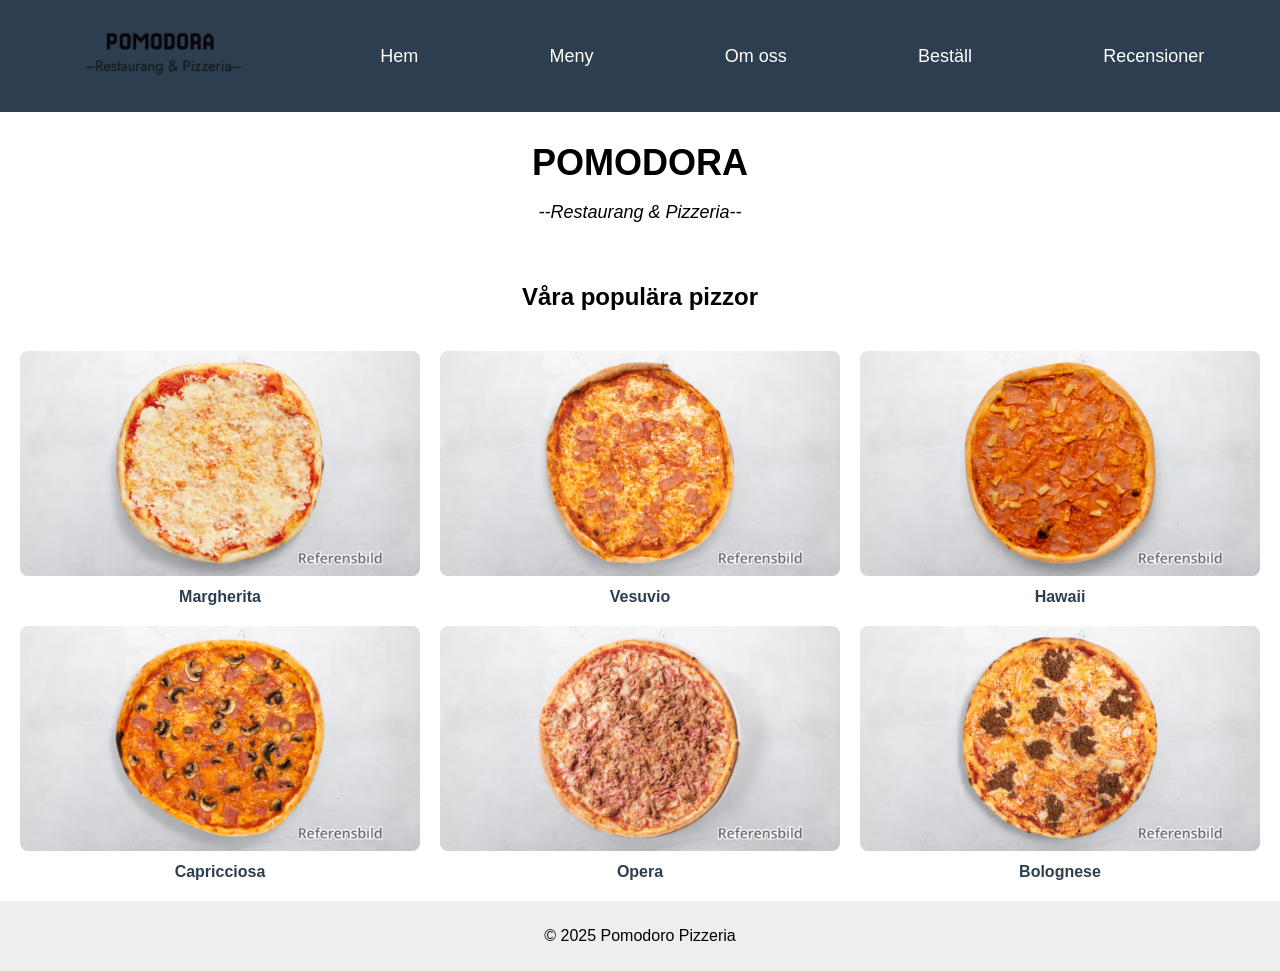
==== index.html @ 96bd5820 "Add files via upload" ====
<!DOCTYPE html>
<html lang="sv">

<head>
	<meta charset="UTF-8">
	<meta name="viewport" content="width=device-width, initial-scale=1.0">
	<meta name="description" content="Pomodoro Pizzeria i Örnsköldsvik – Meny, beställning och information.">
	<meta name="author" content="Hanna Vigren">
	<title>Pomodoro Pizzeria</title>
	<link rel="stylesheet" href="style.css">
</head>

<body>
	<header>
		<nav>
			<ul>
				<li><a href="index.html"><img src="logo.png" alt="Pomodoro Pizzeria" class="logo"></a></li>
				<li><a href="index.html">Hem</a></li>
				<li><a href="meny.html">Meny</a></li>
				<li><a href="omoss.html">Om oss</a></li>
				<li><a href="bestall.html">Beställ</a></li>
				<li><a href="recensioner.html">Recensioner</a></li>
			</ul>
		</nav>
	</header>

	<main>
		<section class="hero">
			<h1>POMODORA</h1>
			<p>--Restaurang & Pizzeria--</p>
		</section>

		<section class="gallery">
			<h2>Våra populära pizzor</h2>
			<figure class="pizza-item">
				<img src="margherita.avif" alt="Pizza Margherita" class="pizza-image">
				<figcaption>Margherita</figcaption>
			</figure>
			<figure class="pizza-item">
				<img src="vesuvio.avif" alt="Pizza Vesuvio" class="pizza-image">
				<figcaption>Vesuvio</figcaption>
			</figure>
			<figure class="pizza-item">
				<img src="hawaii.avif" alt="Pizza Hawaii" class="pizza-image">
				<figcaption>Hawaii</figcaption>
			</figure>
			<figure class="pizza-item">
				<img src="capricciosa.avif" alt="Pizza Capricciosa" class="pizza-image">
				<figcaption>Capricciosa</figcaption>
			</figure>
			<figure class="pizza-item">
				<img src="opera.avif" alt="Pizza Opera" class="pizza-image">
				<figcaption>Opera</figcaption>
			</figure>
			<figure class="pizza-item">
				<img src="bolognese.avif" alt="Pizza Bolognese" class="pizza-image">
				<figcaption>Bolognese</figcaption>
			</figure>
		</section>

	</main>


	<footer>
		<p>&copy; 2025 Pomodoro Pizzeria</p>
	</footer>
</body>

</html>
---- style.css ----
/* Globala stilar */
body {
    font-family: Arial, sans-serif;
    margin: 0;
    padding: 0;
}

header {
    background-color: #2c3e50;
    color: white;
    padding: 10px;
    align-items: center;
}

nav ul {
    list-style: none;
    display: flex;
    justify-content: space-around;
    align-items: center;
    padding: 0;
}

nav a {
    text-decoration: none;
    color: white;
    font-size: 18px;
}

.logo {
    height: 55px;
    width: auto;
}

footer {
    background-color: #eee;
    text-align: center;
    padding: 10px;
}

/* Gemensamma stilar */
main h1 {
    text-align: center;
    font-size: 32px;
    font-weight: bold;
    margin-bottom: 10px;
}

main p {
    text-align: center;
    font-size: 16px;
    margin-bottom: 20px;
}

form {
    display: flex;
    flex-direction: column;
    gap: 10px;
    max-width: 400px;
    margin: 20px auto;
}

/* index.html */
.hero {
    text-align: center;
    margin: 20px auto;
    font-family: 'Arial', sans-serif;
}

.hero h1 {
    font-size: 36px;
    font-weight: bold;
    margin-bottom: 10px;
}

.hero p {
    font-size: 18px;
    font-style: italic;
}

.gallery {
    display: grid;
    grid-template-columns: repeat(3, 1fr);
    gap: 20px;
    padding: 20px;
}

.gallery h2 {
    grid-column: 1 / -1;
    text-align: center;
}

.pizza-image {
    width: 100%;
    border-radius: 8px;
}

.pizza-item {
    margin: 0; 
    text-align: center;
}

.pizza-item figcaption {
    margin-top: 8px;
    font-weight: bold;
    font-size: 16px;
    color: #2c3e50;
}

/* meny.html */
.menu-group {
    display: flex;
    justify-content: space-around;
    margin: 20px auto;
}

.menu-column {
    width: 45%;
}

.menu-column h2 {
    text-align: center;
    font-size: 24px;
    margin-bottom: 10px;
}

.menu-column ul {
    list-style: none;
    padding: 0;
    text-align: center;
}

.menu-column li {
    margin-bottom: 15px;
    font-size: 16px;
}

.menu-column li strong {
    font-size: 18px;
}

/* bestall.html */
form label {
    font-size: 16px;
    font-weight: bold;
}

form input,
form textarea,
form button {
    font-size: 14px;
    padding: 10px;
    border: 1px solid #ccc;
    border-radius: 5px;
}

form button {
    background-color: #2c3e50;
    color: white;
    cursor: pointer;
}

form button:hover {
    background-color: #1a252f;
}

/* Om oss.html */
.about {
    text-align: center;
    margin: 20px auto;
    max-width: 600px;
}

.about p {
    font-size: 16px;
    margin-bottom: 20px;
}

video {
    width: 100%;
    height: 300px;
    object-fit: cover;
    border-radius: 8px;
}

/* recensioner.html */
table {
    width: 100%;
    border-collapse: collapse;
    margin: 20px auto;
    text-align: left;
}

th,
td {
    border: 1px solid #ddd;
    padding: 10px;
}

th {
    background-color: #2c3e50;
    color: white;
}

tr:nth-child(even) {
    background-color: #f9f9f9;
}

@media screen and (max-width: 768px) {
    /* Gör pizzagalleriet till en kolumn på små skärmar istället för tre */
    .gallery {
        grid-template-columns: 1fr; 
    }
    
    /* Lägg meny-kolumnerna under varandra istället för bredvid varandra */
    .menu-group {
        flex-direction: column;
        align-items: center;
    }
    .menu-column {
        width: 90%;
    }
    
    /* Stapla navigationslänkarna */
    nav ul {
        flex-direction: column;
        gap: 10px;
    }
}

@media print {
    body {
        background-color: white;
        color: black;
    }
    /* Dölj navigation och footer vid utskrift då de inte behövs på papper */
    header, footer {
        display: none;
    }
    .hero {
        margin: 0;
    }
}
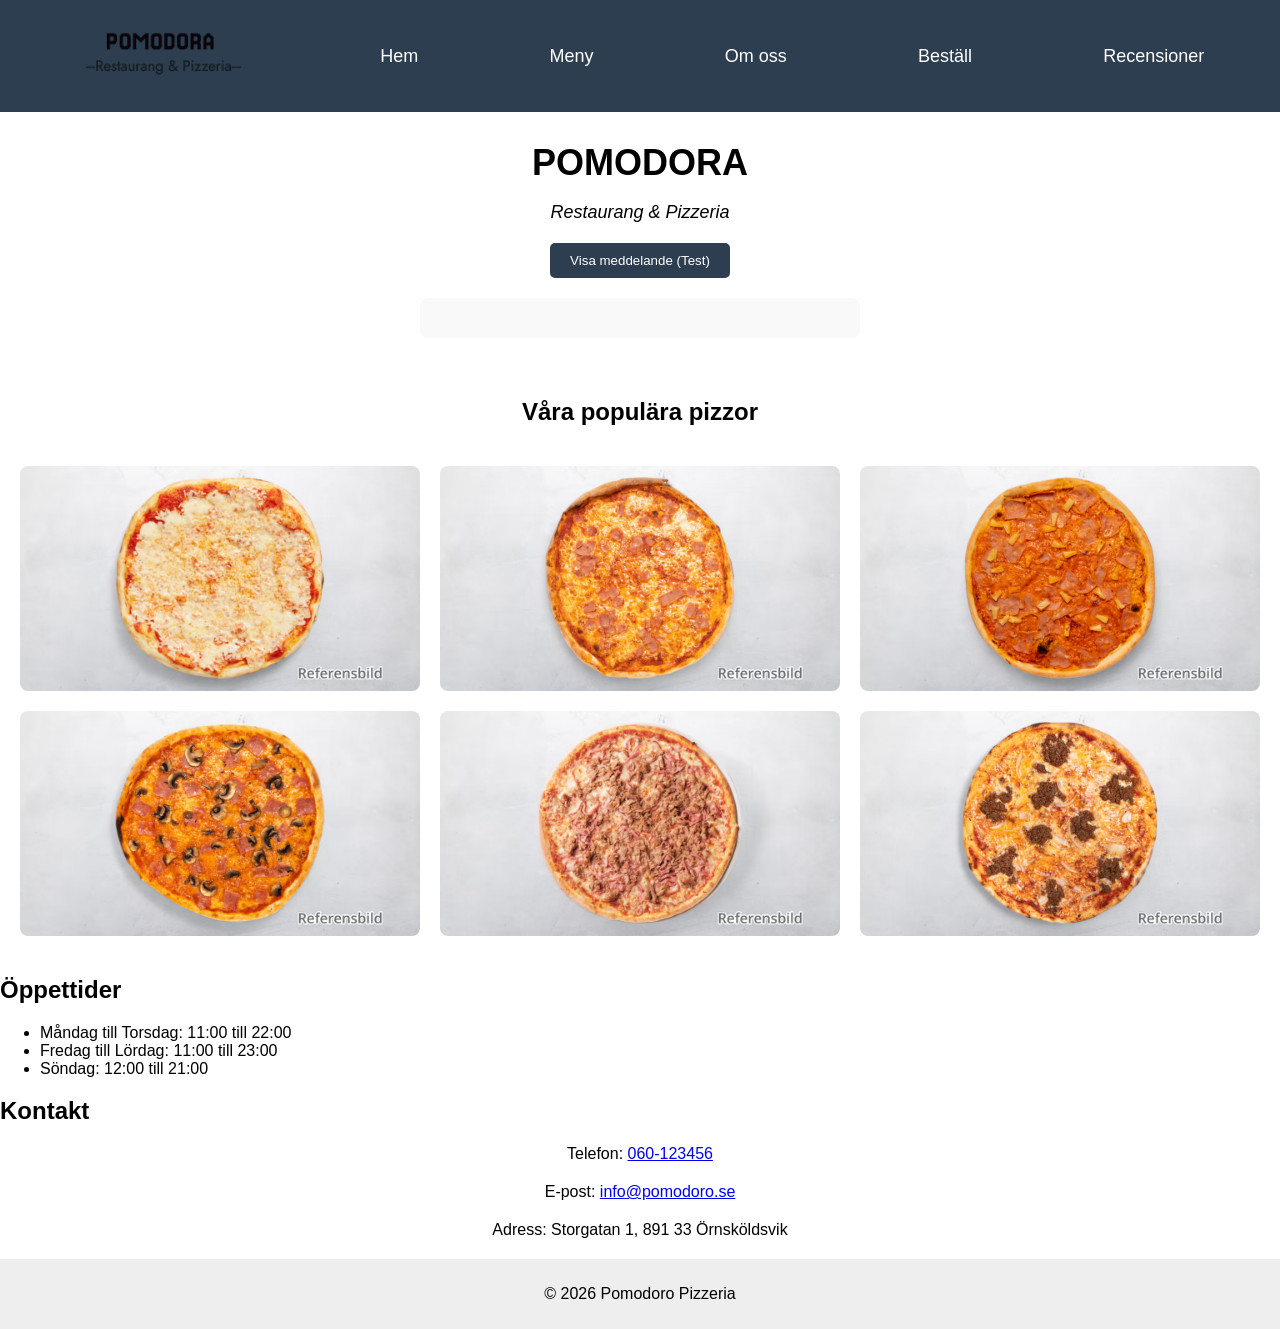
==== commit 1de02378: "Update index.html" ====
--- a/index.html
+++ b/index.html
@@ -1,69 +1,64 @@
 <!DOCTYPE html>
 <html lang="sv">
-
 <head>
 	<meta charset="UTF-8">
 	<meta name="viewport" content="width=device-width, initial-scale=1.0">
-	<meta name="description" content="Pomodoro Pizzeria i Örnsköldsvik – Meny, beställning och information.">
+	<meta name="description" content="Pomodoro Pizzeria i Örnsköldsvik. Meny, beställning och information.">
 	<meta name="author" content="Hanna Vigren">
-	<title>Pomodoro Pizzeria</title>
+	<meta name="keywords" content="pizza, pizzeria, Örnsköldsvik, restaurang, mat, beställning">
+	<title>Pomodoro Pizzeria - Hem</title>
 	<link rel="stylesheet" href="style.css">
 </head>
-
 <body>
 	<header>
 		<nav>
 			<ul>
 				<li><a href="index.html"><img src="logo.png" alt="Pomodoro Pizzeria" class="logo"></a></li>
-				<li><a href="index.html">Hem</a></li>
-				<li><a href="meny.html">Meny</a></li>
-				<li><a href="omoss.html">Om oss</a></li>
-				<li><a href="bestall.html">Beställ</a></li>
-				<li><a href="recensioner.html">Recensioner</a></li>
+				<li><a href="index.html" onmouseover="highlightNav(this)" onmouseout="unhighlightNav(this)">Hem</a></li>
+				<li><a href="meny.html" onmouseover="highlightNav(this)" onmouseout="unhighlightNav(this)">Meny</a></li>
+				<li><a href="omoss.html" onmouseover="highlightNav(this)" onmouseout="unhighlightNav(this)">Om oss</a></li>
+				<li><a href="bestall.html" onmouseover="highlightNav(this)" onmouseout="unhighlightNav(this)">Beställ</a></li>
+				<li><a href="recensioner.html" onmouseover="highlightNav(this)" onmouseout="unhighlightNav(this)">Recensioner</a></li>
 			</ul>
 		</nav>
 	</header>
-
 	<main>
 		<section class="hero">
 			<h1>POMODORA</h1>
-			<p>--Restaurang & Pizzeria--</p>
+			<p>Restaurang & Pizzeria</p>
+            <button onclick="showMessage()" style="margin: 20px auto; display: block; padding: 10px 20px; cursor: pointer; background-color: #2c3e50; color: white; border: none; border-radius: 5px;">Visa meddelande (Test)</button>
 		</section>
+
+        <section id="random-pizza-container" style="text-align: center; margin: 20px auto; padding: 20px; background-color: #f9f9f9; max-width: 400px; border-radius: 8px;">
+            <!-- Fylls med JavaScript -->
+        </section>
 
 		<section class="gallery">
 			<h2>Våra populära pizzor</h2>
-			<figure class="pizza-item">
-				<img src="margherita.avif" alt="Pizza Margherita" class="pizza-image">
-				<figcaption>Margherita</figcaption>
-			</figure>
-			<figure class="pizza-item">
-				<img src="vesuvio.avif" alt="Pizza Vesuvio" class="pizza-image">
-				<figcaption>Vesuvio</figcaption>
-			</figure>
-			<figure class="pizza-item">
-				<img src="hawaii.avif" alt="Pizza Hawaii" class="pizza-image">
-				<figcaption>Hawaii</figcaption>
-			</figure>
-			<figure class="pizza-item">
-				<img src="capricciosa.avif" alt="Pizza Capricciosa" class="pizza-image">
-				<figcaption>Capricciosa</figcaption>
-			</figure>
-			<figure class="pizza-item">
-				<img src="opera.avif" alt="Pizza Opera" class="pizza-image">
-				<figcaption>Opera</figcaption>
-			</figure>
-			<figure class="pizza-item">
-				<img src="bolognese.avif" alt="Pizza Bolognese" class="pizza-image">
-				<figcaption>Bolognese</figcaption>
-			</figure>
+			<img src="margherita.avif" alt="Pizza Margherita" class="pizza-image">
+			<img src="vesuvio.avif" alt="Pizza Vesuvio" class="pizza-image">
+			<img src="hawaii.avif" alt="Pizza Hawaii" class="pizza-image">
+			<img src="capricciosa.avif" alt="Pizza Capricciosa" class="pizza-image">
+			<img src="opera.avif" alt="Pizza Opera" class="pizza-image">
+			<img src="bolognese.avif" alt="Pizza Bolognese" class="pizza-image">
 		</section>
-
+		<section class="info-section">
+			<h2>Öppettider</h2>
+			<ul>
+				<li>Måndag till Torsdag: 11:00 till 22:00</li>
+				<li>Fredag till Lördag: 11:00 till 23:00</li>
+				<li>Söndag: 12:00 till 21:00</li>
+			</ul>
+			<h2>Kontakt</h2>
+			<p>Telefon: <a href="tel:060-123456">060-123456</a></p>
+			<p>E-post: <a href="mailto:info@pomodoro.se">info@pomodoro.se</a></p>
+			<p>Adress: Storgatan 1, 891 33 Örnsköldsvik</p>
+		</section>
 	</main>
-
-
 	<footer>
-		<p>&copy; 2025 Pomodoro Pizzeria</p>
+		<p>&copy; 2026 Pomodoro Pizzeria</p>
 	</footer>
+    <script src="https://code.jquery.com/jquery-3.7.1.min.js"></script>
+    <script src="script.js"></script>
 </body>
-
 </html>
